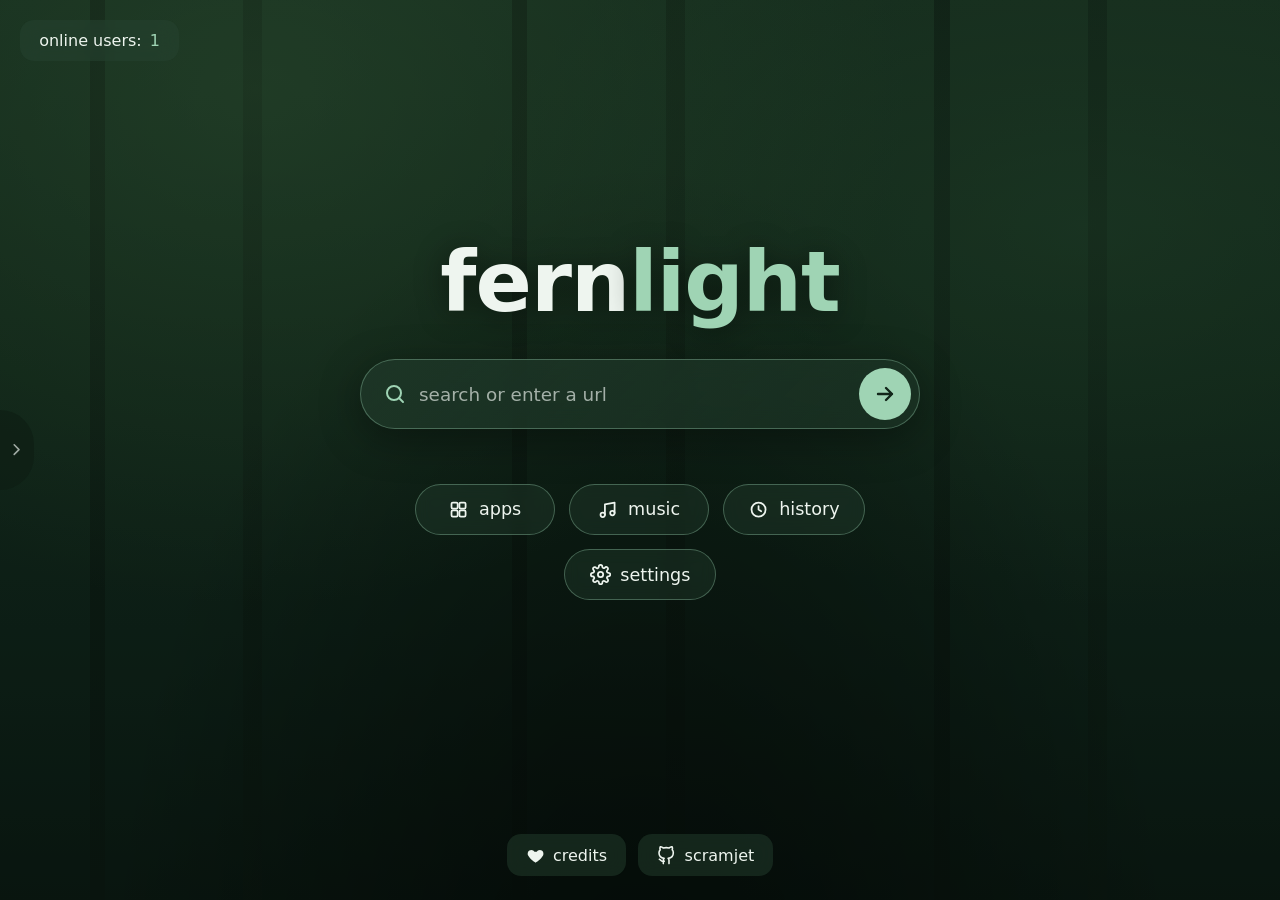
==== public/index.html @ 21b7d9c5 "fernlight proxy browser Co-Authored-By: Claude Opus 5.5 <noreply@anthropic.com> Claude-Session: http" ====
<!doctype html>
<html lang="en">
<head>
	<meta charset="utf-8" />
	<meta name="viewport" content="width=device-width, initial-scale=1, viewport-fit=cover" />
	<title>fernlight</title>
	<link rel="icon" href="favicon.ico" />
	<script src="/scram/scramjet.all.js"></script>
	<script src="/baremux/index.js"></script>
	<link rel="stylesheet" href="index.css" />
	<script src="register-sw.js" defer></script>
	<script src="search.js" defer></script>
	<script src="index.js" defer></script>
</head>
<body>
	<div id="bg"></div>
	<canvas id="fireflies"></canvas>

	<!-- HOME -->
	<main id="home">
		<div class="pill online"><span>online users:</span> <b id="online">1</b></div>

		<button id="drawer-toggle" class="drawer-toggle" title="Tabs">
			<svg viewBox="0 0 24 24"><path d="M9 6l6 6-6 6"/></svg>
		</button>

		<div class="center">
			<h1 class="logo">fern<span>light</span></h1>

			<form id="search-form" class="search">
				<svg class="search-ico" viewBox="0 0 24 24"><circle cx="11" cy="11" r="7"/><path d="M20 20l-4-4"/></svg>
				<input id="search-input" type="text" autocomplete="off" spellcheck="false" placeholder="search or enter a url" />
				<button type="submit" class="go" title="Go">
					<svg viewBox="0 0 24 24"><path d="M5 12h14M13 6l6 6-6 6"/></svg>
				</button>
			</form>
			<p id="error" class="error"></p>

			<div class="chips">
				<button class="chip" data-panel="apps">
					<svg viewBox="0 0 24 24"><rect x="4" y="4" width="7" height="7" rx="1.5"/><rect x="13" y="4" width="7" height="7" rx="1.5"/><rect x="4" y="13" width="7" height="7" rx="1.5"/><rect x="13" y="13" width="7" height="7" rx="1.5"/></svg>
					apps</button>
				<button class="chip" data-panel="music">
					<svg viewBox="0 0 24 24"><path d="M9 18V6l11-2v12"/><circle cx="6.5" cy="18" r="2.5"/><circle cx="17.5" cy="16" r="2.5"/></svg>
					music</button>
				<button class="chip" data-panel="history">
					<svg viewBox="0 0 24 24"><circle cx="12" cy="12" r="8"/><path d="M12 8v4l3 2"/></svg>
					history</button>
				<button class="chip" data-panel="settings">
					<svg viewBox="0 0 24 24"><circle cx="12" cy="12" r="3"/><path d="M19.4 15a1.7 1.7 0 0 0 .3 1.8l.1.1a2 2 0 1 1-2.8 2.8l-.1-.1a1.7 1.7 0 0 0-1.8-.3 1.7 1.7 0 0 0-1 1.5V21a2 2 0 1 1-4 0v-.1a1.7 1.7 0 0 0-1.1-1.5 1.7 1.7 0 0 0-1.8.3l-.1.1a2 2 0 1 1-2.8-2.8l.1-.1a1.7 1.7 0 0 0 .3-1.8 1.7 1.7 0 0 0-1.5-1H3a2 2 0 1 1 0-4h.1a1.7 1.7 0 0 0 1.5-1.1 1.7 1.7 0 0 0-.3-1.8l-.1-.1a2 2 0 1 1 2.8-2.8l.1.1a1.7 1.7 0 0 0 1.8.3H9a1.7 1.7 0 0 0 1-1.5V3a2 2 0 1 1 4 0v.1a1.7 1.7 0 0 0 1 1.5 1.7 1.7 0 0 0 1.8-.3l.1-.1a2 2 0 1 1 2.8 2.8l-.1.1a1.7 1.7 0 0 0-.3 1.8V9a1.7 1.7 0 0 0 1.5 1H21a2 2 0 1 1 0 4h-.1a1.7 1.7 0 0 0-1.5 1z"/></svg>
					settings</button>
			</div>
		</div>

		<footer class="foot">
			<a class="pill" href="credits.html">
				<svg viewBox="0 0 24 24" class="fill"><path d="M12 21s-7-4.4-9.3-9C1.2 8.9 3 5 6.6 5c2 0 3.4 1.1 4.1 2.3h2.6C14 6.1 15.4 5 17.4 5 21 5 22.8 8.9 21.3 12 19 16.6 12 21 12 21z"/></svg>
				credits</a>
			<a class="pill" href="https://github.com/MercuryWorkshop/scramjet" target="_blank" rel="noopener">
				<svg viewBox="0 0 24 24"><path d="M9 19c-4 1.5-4-2-6-2.5M15 22v-3.9a3.4 3.4 0 0 0-1-2.6c3.1-.4 6.4-1.6 6.4-7A5.4 5.4 0 0 0 19 4.8 5 5 0 0 0 18.9 1S17.7.7 15 2.5a13.4 13.4 0 0 0-7 0C5.3.7 4.1 1 4.1 1A5 5 0 0 0 4 4.8a5.4 5.4 0 0 0-1.5 3.7c0 5.4 3.3 6.6 6.4 7a3.4 3.4 0 0 0-1 2.6V22"/></svg>
				scramjet</a>
		</footer>
	</main>

	<!-- PANELS -->
	<div id="overlay" class="overlay hidden">
		<div class="panel glass">
			<div class="panel-head">
				<h2 id="panel-title">apps</h2>
				<button class="icon-btn" id="panel-close" title="Close"><svg viewBox="0 0 24 24"><path d="M6 6l12 12M18 6L6 18"/></svg></button>
			</div>
			<div id="panel-body"></div>
		</div>
	</div>

	<!-- TABS DRAWER -->
	<aside id="drawer" class="drawer glass">
		<div class="panel-head">
			<h2>tabs</h2>
			<button class="icon-btn" id="drawer-close"><svg viewBox="0 0 24 24"><path d="M15 6l-6 6 6 6"/></svg></button>
		</div>
		<div id="tab-list"></div>
		<button class="chip wide" id="drawer-new"><svg viewBox="0 0 24 24"><path d="M12 5v14M5 12h14"/></svg>new tab</button>
	</aside>

	<!-- BROWSER -->
	<section id="browser" class="hidden">
		<div class="toolbar glass">
			<button class="icon-btn" id="b-tabs" title="Tabs"><svg viewBox="0 0 24 24"><rect x="4" y="4" width="16" height="16" rx="3"/><path d="M9 4v16"/></svg><i id="tab-count">1</i></button>
			<button class="icon-btn" id="b-back" title="Back"><svg viewBox="0 0 24 24"><path d="M15 6l-6 6 6 6"/></svg></button>
			<button class="icon-btn" id="b-fwd" title="Forward"><svg viewBox="0 0 24 24"><path d="M9 6l6 6-6 6"/></svg></button>
			<button class="icon-btn" id="b-reload" title="Reload"><svg viewBox="0 0 24 24"><path d="M20 12a8 8 0 1 1-2.3-5.7M20 4v5h-5"/></svg></button>
			<form id="addr-form" class="addr">
				<input id="addr" type="text" autocomplete="off" spellcheck="false" />
			</form>
			<button class="icon-btn" id="b-full" title="Fullscreen"><svg viewBox="0 0 24 24"><path d="M4 9V4h5M20 9V4h-5M4 15v5h5M20 15v5h-5"/></svg></button>
			<button class="icon-btn" id="b-home" title="Home"><svg viewBox="0 0 24 24"><path d="M4 11l8-7 8 7v9h-5v-6H9v6H4z"/></svg></button>
		</div>
		<div id="frames"></div>
	</section>
</body>
</html>
---- public/index.css ----
:root {
	--mint: #9fd4b4;
	--mint-dim: rgba(159, 212, 180, 0.35);
	--glass: rgba(40, 70, 52, 0.45);
	--glass-strong: rgba(24, 44, 33, 0.82);
	--line: rgba(159, 212, 180, 0.35);
	--text: #eef5ef;
	--muted: rgba(238, 245, 239, 0.65);
}
* { box-sizing: border-box; margin: 0; padding: 0; }
html, body { height: 100%; overflow: hidden; }
body {
	font-family: Roboto, "Segoe UI", system-ui, -apple-system, Helvetica, Arial, sans-serif;
	color: var(--text);
	background: #0b1510;
	-webkit-tap-highlight-color: transparent;
}
button, input { font: inherit; color: inherit; }
button { cursor: pointer; border: none; background: none; }
svg { width: 1.2em; height: 1.2em; fill: none; stroke: currentColor; stroke-width: 2; stroke-linecap: round; stroke-linejoin: round; flex-shrink: 0; }
svg.fill { fill: currentColor; stroke: none; }
.hidden { display: none !important; }

/* ---------- background: drop your own photo in public/bg.jpg ---------- */
#bg {
	position: fixed; inset: 0; z-index: -2;
	background:
		radial-gradient(ellipse at 50% 120%, rgba(0,0,0,.75), transparent 60%),
		radial-gradient(ellipse at 20% 10%, rgba(80,130,80,.35), transparent 45%),
		radial-gradient(ellipse at 85% 25%, rgba(60,110,70,.3), transparent 40%),
		url("bg.jpg") center / cover no-repeat,
		repeating-linear-gradient(90deg, transparent 0 7%, rgba(10,20,14,.55) 7% 8.2%, transparent 8.2% 19%, rgba(12,24,16,.45) 19% 20.5%, transparent 20.5% 33%),
		linear-gradient(180deg, #1d3a26 0%, #16301f 35%, #10241a 70%, #0a1711 100%);
}
#bg::after {
	content: ""; position: fixed; inset: 0;
	background: rgba(8, 18, 12, 0.35);
}
#fireflies { position: fixed; inset: 0; z-index: -1; pointer-events: none; }

.glass {
	background: var(--glass-strong);
	backdrop-filter: blur(14px);
	-webkit-backdrop-filter: blur(14px);
	border: 1px solid var(--line);
}
.pill {
	display: inline-flex; align-items: center; gap: .5em;
	padding: .7em 1.2em; border-radius: 14px;
	background: var(--glass); backdrop-filter: blur(10px); -webkit-backdrop-filter: blur(10px);
	color: var(--text); text-decoration: none; font-weight: 500;
	transition: background .2s, transform .2s;
}
a.pill:hover { background: rgba(60, 100, 75, .6); transform: translateY(-2px); }

/* ---------- home ---------- */
#home { position: fixed; inset: 0; display: flex; flex-direction: column; align-items: center; }
.online { position: absolute; top: 20px; left: 20px; font-size: 1rem; }
.online b { color: var(--mint); font-weight: 500; }

.drawer-toggle {
	position: absolute; left: 0; top: 50%; transform: translateY(-50%);
	width: 34px; height: 80px; border-radius: 0 40px 40px 0;
	background: rgba(15, 30, 20, .7); color: var(--muted);
	display: grid; place-items: center; transition: width .2s, color .2s;
}
.drawer-toggle:hover { width: 42px; color: var(--text); }

.center { margin: auto; width: min(560px, 92vw); display: flex; flex-direction: column; align-items: center; gap: 28px; }
.logo {
	font-size: clamp(3.2rem, 11vw, 5.2rem); font-weight: 700; letter-spacing: -1px;
	text-shadow: 0 4px 30px rgba(0,0,0,.45);
	animation: rise .8s cubic-bezier(.2,.8,.2,1) both;
}
.logo span { color: var(--mint); }

.search {
	width: 100%; display: flex; align-items: center; gap: 12px;
	padding: 8px 8px 8px 22px; border-radius: 999px;
	background: linear-gradient(135deg, rgba(30, 55, 40, .85), rgba(30, 55, 40, .55));
	border: 1.5px solid var(--line);
	box-shadow: 0 10px 40px rgba(0,0,0,.35);
	backdrop-filter: blur(12px); -webkit-backdrop-filter: blur(12px);
	transition: border-color .2s, box-shadow .2s;
	animation: rise .8s .08s cubic-bezier(.2,.8,.2,1) both;
}
.search:focus-within { border-color: var(--mint); box-shadow: 0 10px 40px rgba(0,0,0,.35), 0 0 0 4px rgba(159,212,180,.12); }
.search-ico { color: var(--mint); width: 1.5em; height: 1.5em; }
.search input { flex: 1; min-width: 0; background: none; border: none; outline: none; font-size: 1.15rem; padding: 10px 0; }
.search input::placeholder { color: var(--muted); }
.go {
	width: 52px; height: 52px; border-radius: 50%;
	background: var(--mint); color: #12261a; display: grid; place-items: center;
	transition: transform .15s, filter .15s;
}
.go:hover { transform: scale(1.06); filter: brightness(1.08); }
.go svg { width: 1.5em; height: 1.5em; stroke-width: 2.4; }
.error { color: #ffb4a8; min-height: 1em; margin-top: -16px; text-align: center; font-size: .9rem; }

.chips { display: flex; flex-wrap: wrap; justify-content: center; gap: 14px; animation: rise .8s .16s cubic-bezier(.2,.8,.2,1) both; }
.chip {
	display: inline-flex; align-items: center; justify-content: center; gap: .55em;
	min-width: 140px; padding: .8em 1.4em; border-radius: 999px;
	background: rgba(40, 70, 52, .35); border: 1.5px solid var(--line);
	backdrop-filter: blur(8px); -webkit-backdrop-filter: blur(8px);
	font-size: 1.1rem; transition: background .2s, transform .2s, border-color .2s;
}
.chip:hover { background: rgba(70, 115, 85, .5); border-color: var(--mint); transform: translateY(-2px); }
.chip.wide { width: 100%; margin-top: auto; }

.foot { display: flex; gap: 12px; padding: 0 16px 24px; flex-wrap: wrap; justify-content: center; }

@keyframes rise { from { opacity: 0; transform: translateY(14px); } }

/* ---------- panels ---------- */
.overlay {
	position: fixed; inset: 0; z-index: 30; display: grid; place-items: center;
	background: rgba(5, 12, 8, .55); animation: fade .2s both;
}
.panel { width: min(520px, 92vw); max-height: 80vh; overflow: auto; border-radius: 24px; padding: 22px; animation: rise .3s both; }
.panel-head { display: flex; align-items: center; justify-content: space-between; margin-bottom: 16px; }
.panel-head h2 { font-size: 1.4rem; font-weight: 500; }
.icon-btn {
	position: relative; width: 40px; height: 40px; border-radius: 12px;
	display: grid; place-items: center; color: var(--text); transition: background .15s;
}
.icon-btn:hover { background: rgba(159, 212, 180, .15); }
.icon-btn i { position: absolute; font-style: normal; font-size: .6rem; font-weight: 700; right: 9px; top: 50%; transform: translateY(-50%); }
@keyframes fade { from { opacity: 0; } }

.grid { display: grid; grid-template-columns: repeat(auto-fill, minmax(110px, 1fr)); gap: 12px; }
.tile {
	display: flex; flex-direction: column; align-items: center; gap: 8px;
	padding: 16px 8px; border-radius: 16px; background: rgba(159,212,180,.08);
	border: 1px solid transparent; transition: border-color .15s, background .15s;
}
.tile:hover { border-color: var(--line); background: rgba(159,212,180,.15); }
.tile .ic {
	width: 44px; height: 44px; border-radius: 12px; display: grid; place-items: center;
	background: var(--mint); color: #12261a; font-weight: 700; font-size: 1.2rem;
}
.row { display: flex; align-items: center; justify-content: space-between; gap: 12px; padding: 12px 0; border-bottom: 1px solid rgba(159,212,180,.12); }
.row:last-child { border-bottom: none; }
.row small { color: var(--muted); display: block; font-size: .8rem; }
select, .text-in {
	background: rgba(159,212,180,.1); border: 1px solid var(--line); border-radius: 10px;
	padding: 8px 10px; color: var(--text); outline: none; font: inherit;
}
select option { background: #16301f; }
.hist { display: block; width: 100%; text-align: left; padding: 10px 12px; border-radius: 10px; overflow: hidden; text-overflow: ellipsis; white-space: nowrap; color: var(--muted); }
.hist:hover { background: rgba(159,212,180,.12); color: var(--text); }
.empty { color: var(--muted); text-align: center; padding: 20px; }
.small-btn { padding: 8px 14px; border-radius: 10px; background: rgba(159,212,180,.15); }
.small-btn:hover { background: rgba(159,212,180,.25); }

/* ---------- drawer ---------- */
.drawer {
	position: fixed; top: 0; bottom: 0; left: 0; z-index: 40; width: min(300px, 85vw);
	padding: 18px; display: flex; flex-direction: column; gap: 8px;
	border-radius: 0 24px 24px 0; border-left: none;
	transform: translateX(-105%); transition: transform .3s cubic-bezier(.2,.8,.2,1);
}
.drawer.open { transform: none; }
#tab-list { display: flex; flex-direction: column; gap: 6px; overflow: auto; }
.tab {
	display: flex; align-items: center; gap: 8px; padding: 10px 12px; border-radius: 12px;
	background: rgba(159,212,180,.06); border: 1px solid transparent; cursor: pointer;
}
.tab.active { border-color: var(--mint); background: rgba(159,212,180,.15); }
.tab span { flex: 1; overflow: hidden; text-overflow: ellipsis; white-space: nowrap; font-size: .92rem; }
.tab button { width: 26px; height: 26px; border-radius: 8px; display: grid; place-items: center; color: var(--muted); }
.tab button:hover { background: rgba(255,255,255,.1); color: var(--text); }

/* ---------- browser ---------- */
#browser { position: fixed; inset: 0; display: flex; flex-direction: column; z-index: 10; background: #0b1510; }
.toolbar { display: flex; align-items: center; gap: 4px; padding: 6px 8px; border-width: 0 0 1px 0; border-radius: 0; }
.addr { flex: 1; min-width: 0; }
.addr input {
	width: 100%; padding: 9px 16px; border-radius: 999px; outline: none;
	background: rgba(159,212,180,.1); border: 1px solid var(--line); font-size: .95rem;
}
.addr input:focus { border-color: var(--mint); }
#frames { flex: 1; position: relative; background: #fff; }
#frames iframe { position: absolute; inset: 0; width: 100%; height: 100%; border: none; background: #fff; }

@media (max-width: 600px) {
	.chip { min-width: 0; flex: 1 1 40%; }
	#b-full { display: none; }
	.toolbar .icon-btn { width: 36px; }
}
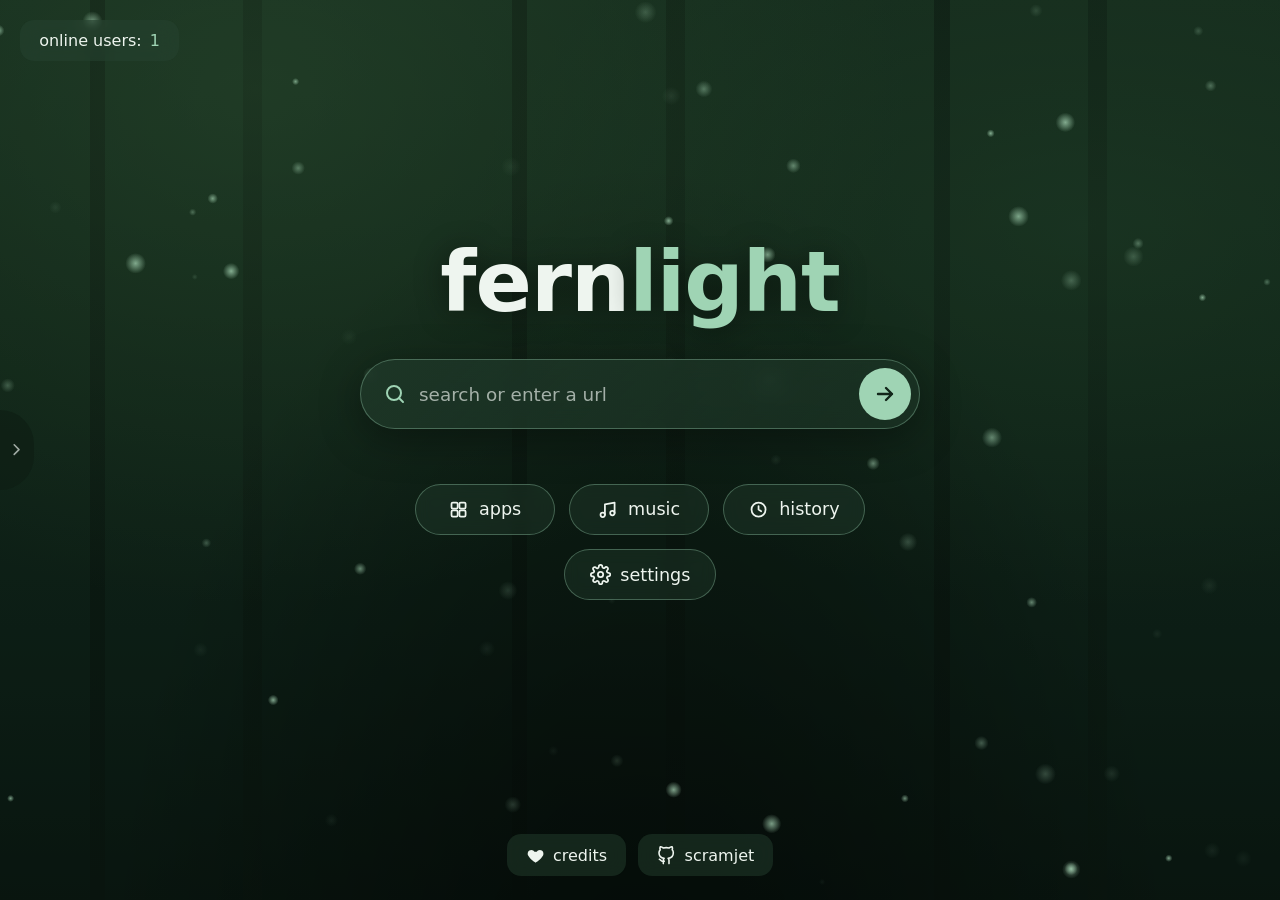
==== commit f03a4ef7: "Fix search reloading page on iPad; show errors on screen Co-Authored-By: Claude Opus 5.5 <noreply@an" ====
--- a/public/index.html
+++ b/public/index.html
@@ -7,10 +7,10 @@
 	<link rel="icon" href="favicon.ico" />
 	<script src="/scram/scramjet.all.js"></script>
 	<script src="/baremux/index.js"></script>
-	<link rel="stylesheet" href="index.css" />
-	<script src="register-sw.js" defer></script>
-	<script src="search.js" defer></script>
-	<script src="index.js" defer></script>
+	<link rel="stylesheet" href="index.css?v=2" />
+	<script src="register-sw.js?v=2" defer></script>
+	<script src="search.js?v=2" defer></script>
+	<script src="index.js?v=2" defer></script>
 </head>
 <body>
 	<div id="bg"></div>
@@ -27,9 +27,9 @@
 		<div class="center">
 			<h1 class="logo">fern<span>light</span></h1>
 
-			<form id="search-form" class="search">
+			<form id="search-form" class="search" action="javascript:void(0)" onsubmit="return false" novalidate>
 				<svg class="search-ico" viewBox="0 0 24 24"><circle cx="11" cy="11" r="7"/><path d="M20 20l-4-4"/></svg>
-				<input id="search-input" type="text" autocomplete="off" spellcheck="false" placeholder="search or enter a url" />
+				<input id="search-input" type="search" enterkeyhint="go" autocomplete="off" spellcheck="false" placeholder="search or enter a url" />
 				<button type="submit" class="go" title="Go">
 					<svg viewBox="0 0 24 24"><path d="M5 12h14M13 6l6 6-6 6"/></svg>
 				</button>
@@ -90,8 +90,8 @@
 			<button class="icon-btn" id="b-back" title="Back"><svg viewBox="0 0 24 24"><path d="M15 6l-6 6 6 6"/></svg></button>
 			<button class="icon-btn" id="b-fwd" title="Forward"><svg viewBox="0 0 24 24"><path d="M9 6l6 6-6 6"/></svg></button>
 			<button class="icon-btn" id="b-reload" title="Reload"><svg viewBox="0 0 24 24"><path d="M20 12a8 8 0 1 1-2.3-5.7M20 4v5h-5"/></svg></button>
-			<form id="addr-form" class="addr">
-				<input id="addr" type="text" autocomplete="off" spellcheck="false" />
+			<form id="addr-form" class="addr" action="javascript:void(0)" onsubmit="return false" novalidate>
+				<input id="addr" type="text" inputmode="url" enterkeyhint="go" autocomplete="off" spellcheck="false" />
 			</form>
 			<button class="icon-btn" id="b-full" title="Fullscreen"><svg viewBox="0 0 24 24"><path d="M4 9V4h5M20 9V4h-5M4 15v5h5M20 15v5h-5"/></svg></button>
 			<button class="icon-btn" id="b-home" title="Home"><svg viewBox="0 0 24 24"><path d="M4 11l8-7 8 7v9h-5v-6H9v6H4z"/></svg></button>
